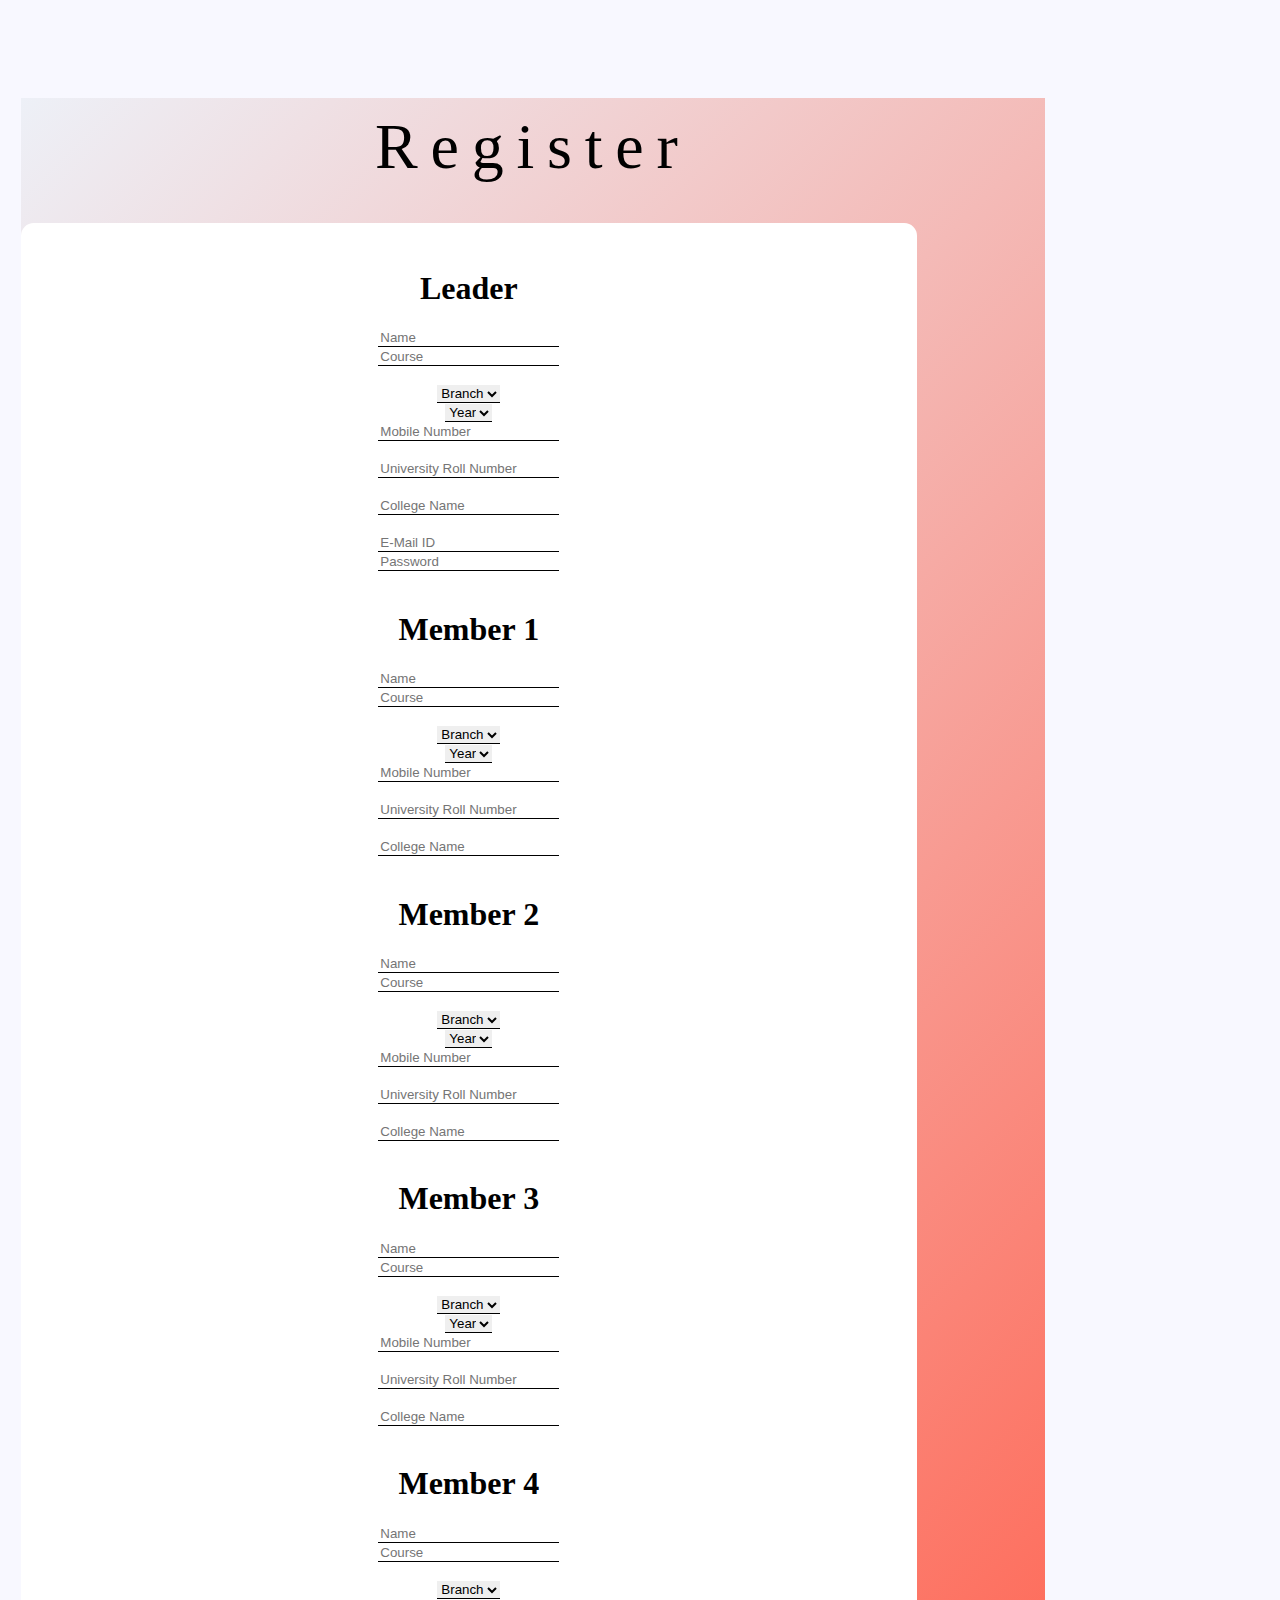
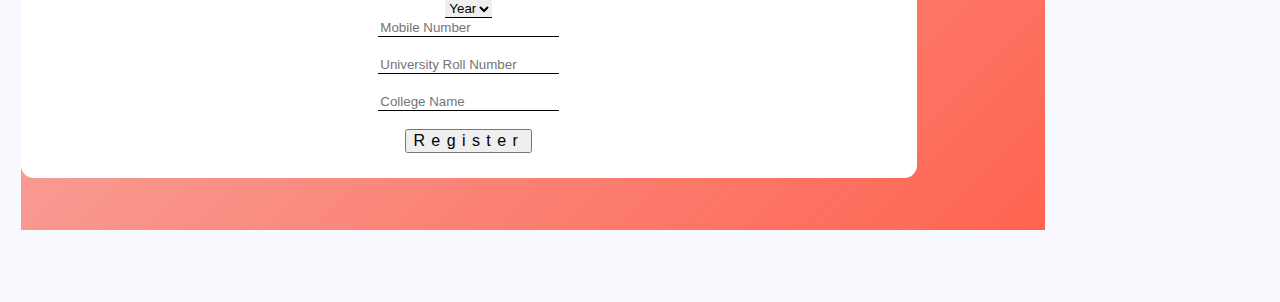
==== index.html @ 7ff379aa "ui modified" ====
<!DOCTYPE html>
<html lang="en">
<head>
    <meta charset="UTF-8">
    <meta name="viewport" content="width=device-width, initial-scale=1.0">
    <meta http-equiv="X-UA-Compatible" content="ie=edge">
    <link rel="stylesheet" href="bootstrap.min.css">
    <title>Csi signup</title>
    <link rel="stylesheet" href="style.css">
    <link rel="icon" href="logocsiCenter.png" type="image/icon">
</head>
<body>
    <div class="main-con container">
    <div class="hea container">
        Register
    </div>
        <div class="container myform">
                <form method="POST" action="/register" class="form-group"> 
                    <div class=" container">
                        <!-- leader details -->
                        <div class="main-title-2">
                            <h1><span>Leader</span></h1>
                        </div>
                            <div class="row">
                                    <div class=" col-md-6">
                                        <input type="text" for="name" class="form-control " placeholder="Name" required>
                                        <br>
                                    </div>
                                    <div class=" col-md-6">
                                        <input type="text" for="name" class="form-control " placeholder="Course" required>
                                    </div>
                            </div>
                            <br>
                            <div class="row">
                                <div class=" col-md-3">
                                    <select class="form-control " for="branch" id="br" required> 
                                        <option value="">Branch</option>
                                        <option for="CS">CS</option>
                                        <option for="IT">IT</option>
                                        <option v="ECE">ECE</option>
                                        <option value="EN">EN</option>
                                        <option value="EI">EI</option>
                                        <option value="ME">ME</option>
                                        <option value="CE">CE</option>
                                    </select>
                                    <br>
                                </div>
                            
                                <div class="col-md-3">
                                    <select class="form-control" name="year" id="yr" required> 
                                            <option value="">Year</option>
                                            <option value="1">1</option>
                                            <option value="2">2</option>
                                            <option value="3">3</option>
                                            <option value="4">4</option>
                                        </select>
                                        <br>
                                </div>
                                <div class=" col-md-3">
                                    <input class="form-control" type="text" for="mobileNumber" placeholder="Mobile Number" required>
                                    <br>
                                </div>
                                <br>
                                <div class=" col-md-3">
                                    <input class="form-control" type="text" for="rollNumber" placeholder="University Roll Number" required>
                                </div>
                            </div>
                            <br>
                            <div class="row">
                                <div class="col-md-8">
                                    <input class="form-control" type="text" for="userName" placeholder="College Name" required>
                                </div>
                            </div>
                            <br>
                            <div class="row">
                                <div class="col-md-6">
                                    <input class="form-control" type="email" for="email" placeholder="E-Mail ID" required>
                                    <br>
                                </div>
                                <div class="col-md-6">
                                    <input class="form-control" type="password" for="password" placeholder="Password" required>
                                </div>
                            </div>
                            <!-- members-->

                            <br>
                            <div class="main-title-2">
                                <h1><span>Member 1</span></h1>
                            </div>
                            <div class="row">
                                <div class=" col-md-6">
                                    <input type="text" for="name" class="form-control " placeholder="Name" required>
                                    <br>
                                </div>
                               
                                <div class=" col-md-6">
                                    <input type="text" for="name" class="form-control " placeholder="Course" required>
                                </div>
                        </div>
                        <br>
                        <div class="row">
                            <div class=" col-md-3">
                                <select class="form-control " for="branch" id="br" required> 
                                    <option value="">Branch</option>
                                    <option for="CS">CS</option>
                                    <option for="IT">IT</option>
                                    <option v="ECE">ECE</option>
                                    <option value="EN">EN</option>
                                    <option value="EI">EI</option>
                                    <option value="ME">ME</option>
                                    <option value="CE">CE</option>
                                </select>
                                <br>
                            </div>
                        
                            <div class="col-md-3">
                                <select class="form-control" name="year" id="yr" required> 
                                        <option value="">Year</option>
                                        <option value="1">1</option>
                                        <option value="2">2</option>
                                        <option value="3">3</option>
                                        <option value="4">4</option>
                                    </select>
                                    <br>
                            </div>
                            <div class=" col-md-3">
                                <input class="form-control" type="text" for="mobileNumber" placeholder="Mobile Number" required>
                            <br>
                            </div>
                            <br>
                            <div class=" col-md-3">
                                <input class="form-control" type="text" for="rollNumber" placeholder="University Roll Number" required>
                            </div>
                        </div>
                        <br>
                        <div class="row">
                            <div class="col-md-8">
                                <input class="form-control" type="text" for="userName" placeholder="College Name" required>
                            </div>
                        </div>
                        <br>
                            <div class="main-title-2">
                                <h1><span>Member 2</span></h1>
                            </div>
                            <div class="row">
                                <div class=" col-md-6">
                                    <input type="text" for="name" class="form-control " placeholder="Name" required>
                                    <br>
                                </div>
                               
                                <div class=" col-md-6">
                                    <input type="text" for="name" class="form-control " placeholder="Course" required>
                                </div>
                        </div>
                        <br>
                        <div class="row">
                            <div class=" col-md-3">
                                <select class="form-control " for="branch" id="br" required> 
                                    <option value="">Branch</option>
                                    <option for="CS">CS</option>
                                    <option for="IT">IT</option>
                                    <option v="ECE">ECE</option>
                                    <option value="EN">EN</option>
                                    <option value="EI">EI</option>
                                    <option value="ME">ME</option>
                                    <option value="CE">CE</option>
                                </select>
                                <br>
                            </div>
                        
                            <div class="col-md-3">
                                <select class="form-control" name="year" id="yr" required> 
                                        <option value="">Year</option>
                                        <option value="1">1</option>
                                        <option value="2">2</option>
                                        <option value="3">3</option>
                                        <option value="4">4</option>
                                    </select>
                                    <br>
                            </div>
                            <div class=" col-md-3">
                                <input class="form-control" type="text" for="mobileNumber" placeholder="Mobile Number" required>
                            <br>
                            </div>
                            <br>
                            <div class=" col-md-3">
                                <input class="form-control" type="text" for="rollNumber" placeholder="University Roll Number" required>
                            </div>
                        </div>
                        <br>
                        <div class="row">
                            <div class="col-md-8">
                                <input class="form-control" type="text" for="userName" placeholder="College Name" required>
                            </div>
                        </div>
                        <br>
                            <div class="main-title-2">
                                <h1><span>Member 3</span></h1>
                            </div>
                            <div class="row">
                                <div class=" col-md-6">
                                    <input type="text" for="name" class="form-control " placeholder="Name" required>
                                    <br>
                                </div>
                               
                                <div class=" col-md-6">
                                    <input type="text" for="name" class="form-control " placeholder="Course" required>
                                </div>
                        </div>
                        <br>
                        <div class="row">
                            <div class=" col-md-3">
                                <select class="form-control " for="branch" id="br" required> 
                                    <option value="">Branch</option>
                                    <option for="CS">CS</option>
                                    <option for="IT">IT</option>
                                    <option v="ECE">ECE</option>
                                    <option value="EN">EN</option>
                                    <option value="EI">EI</option>
                                    <option value="ME">ME</option>
                                    <option value="CE">CE</option>
                                </select>
                                <br>
                            </div>
                        
                            <div class="col-md-3">
                                <select class="form-control" name="year" id="yr" required> 
                                        <option value="">Year</option>
                                        <option value="1">1</option>
                                        <option value="2">2</option>
                                        <option value="3">3</option>
                                        <option value="4">4</option>
                                    </select>
                                    <br>
                            </div>
                            <div class=" col-md-3">
                                <input class="form-control" type="text" for="mobileNumber" placeholder="Mobile Number" required>
                            <br>
                            </div>
                            <br>
                            <div class=" col-md-3">
                                <input class="form-control" type="text" for="rollNumber" placeholder="University Roll Number" required>
                            </div>
                        </div>
                        <br>
                        <div class="row">
                            <div class="col-md-8">
                                <input class="form-control" type="text" for="userName" placeholder="College Name" required>
                            </div>
                        </div>
                        <br>
                            <div class="main-title-2">
                                <h1><span>Member 4</span></h1>
                            </div>
                            <div class="row">
                                <div class=" col-md-6">
                                    <input type="text" for="name" class="form-control " placeholder="Name" required>
                                    <br>
                                </div>
                               
                                <div class=" col-md-6">
                                    <input type="text" for="name" class="form-control " placeholder="Course" required>
                                </div>
                        </div>
                        <br>
                        <div class="row">
                            <div class=" col-md-3">
                                <select class="form-control " for="branch" id="br" required> 
                                    <option value="">Branch</option>
                                    <option for="CS">CS</option>
                                    <option for="IT">IT</option>
                                    <option v="ECE">ECE</option>
                                    <option value="EN">EN</option>
                                    <option value="EI">EI</option>
                                    <option value="ME">ME</option>
                                    <option value="CE">CE</option>
                                </select>
                                <br>
                            </div>
                        
                            <div class="col-md-3">
                                <select class="form-control" name="year" id="yr" required> 
                                        <option value="">Year</option>
                                        <option value="1">1</option>
                                        <option value="2">2</option>
                                        <option value="3">3</option>
                                        <option value="4">4</option>
                                    </select>
                                    <br>
                            </div>
                            <div class=" col-md-3">
                                <input class="form-control" type="text" for="mobileNumber" placeholder="Mobile Number" required>
                            <br>
                            </div>
                            <br>
                            <div class=" col-md-3">
                                <input class="form-control" type="text" for="rollNumber" placeholder="University Roll Number" required>
                            </div>
                        </div>
                        <br>
                        <div class="row">
                            <div class="col-md-8">
                                <input class="form-control" type="text" for="userName" placeholder="College Name" required>
                            </div>
                        </div>
                            <br>
                            <button class="btn-lg btn-primary" type="submit">Register</button>
                        </div>
                </form>
        </div>
    </div>
</body>
</html>
---- style.css ----
body{
            text-align: center;
            background-color: ghostwhite;
            width: 100%;
            height:100%;
            padding: 1vw;
            font-family: Georgia, 'Times New Roman', Times, serif;
 }
 .myform{
         padding: 2vw;
         margin-top: 2vw;
         box-sizing: border-box;
         border-radius: 1vw;
         width: 70vw;
         background-color: white;
 }
 .btn-lg{
         letter-spacing: 0.5vw;
         font-size: 100%;
 }
 .hea{
         letter-spacing: 1vw;
         padding: 1vw;
         box-sizing: border-box;
         width: 80vw;
         font-size: 400%;
         
 }
 .form-control{
         border:none;
         border-bottom: 0.1vw solid black;
 }
 .main-con{
        background:linear-gradient(-45deg,rgb(255, 100, 81),rgb( 237, 240, 247));
         width: 80vw;
         padding: 0%;
         margin-bottom: 4vw;
         margin-top: 6vw;
         padding-bottom: 4vw;

 }
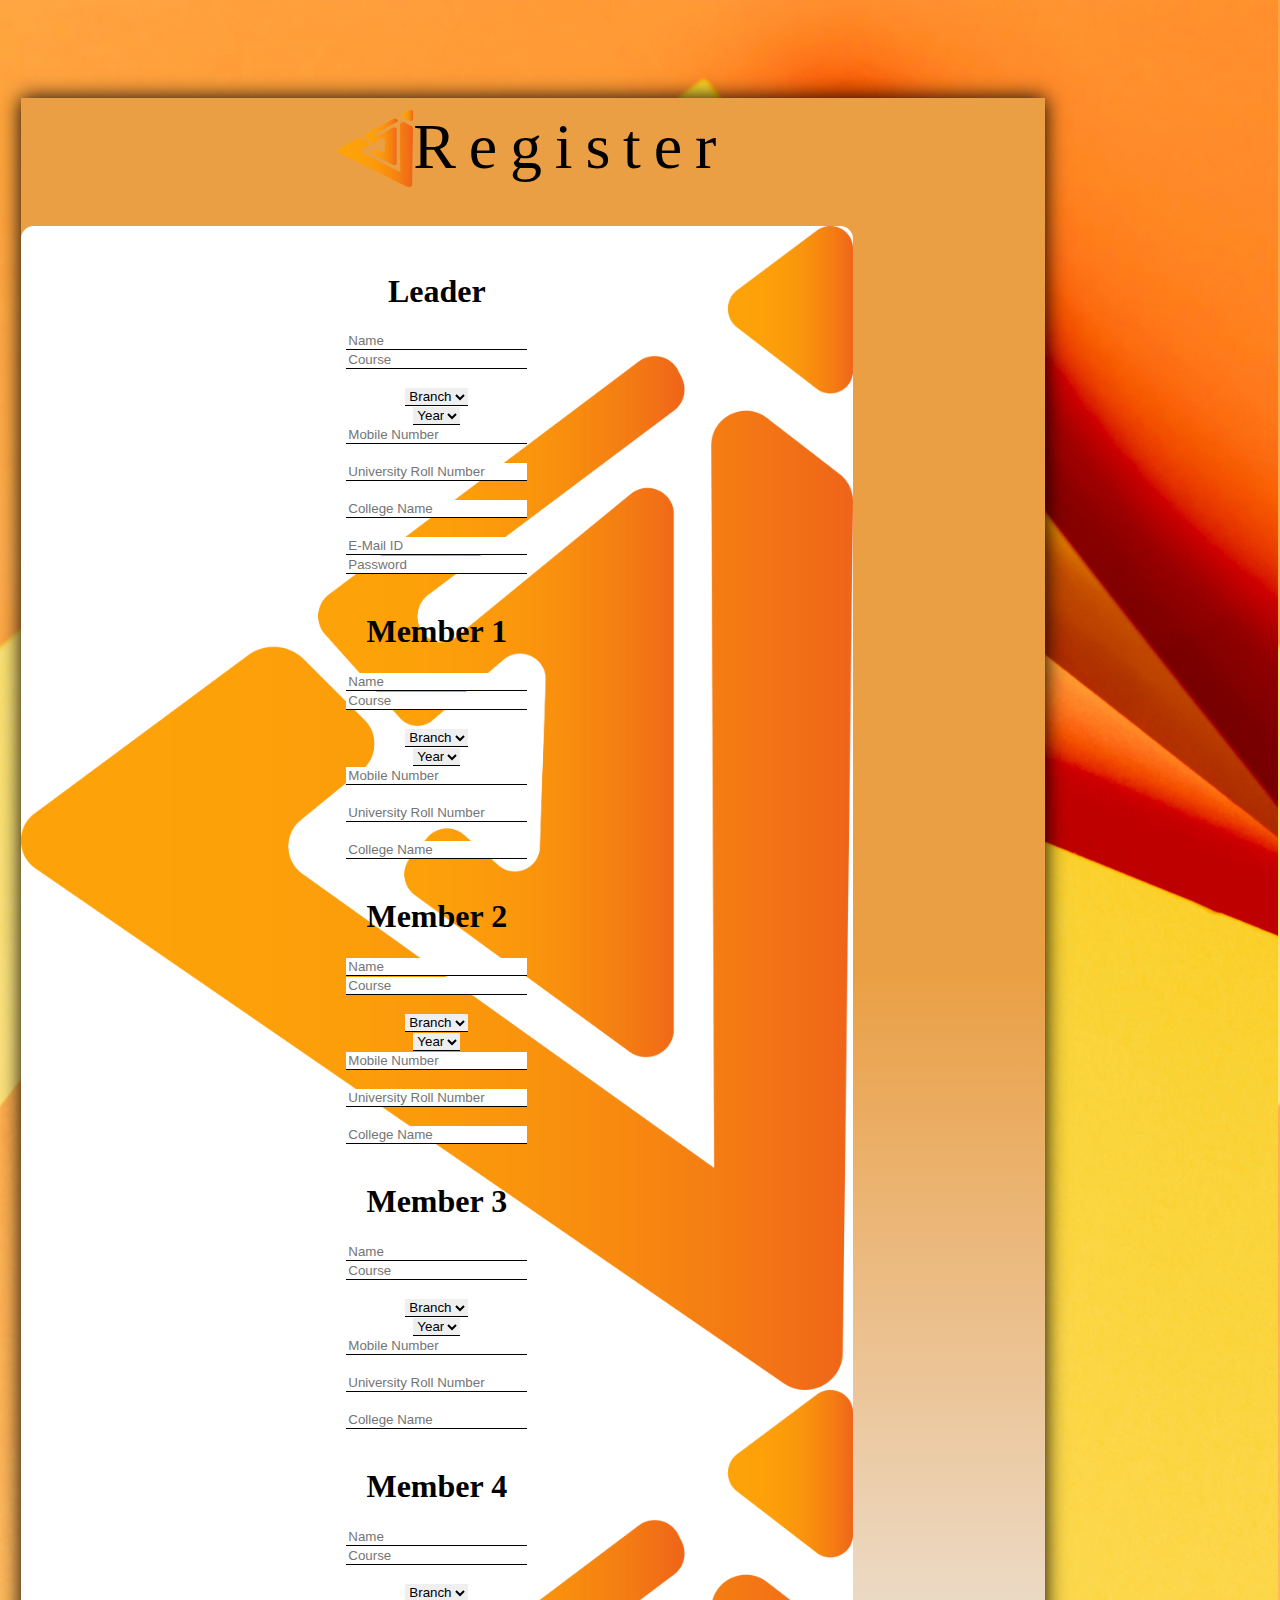
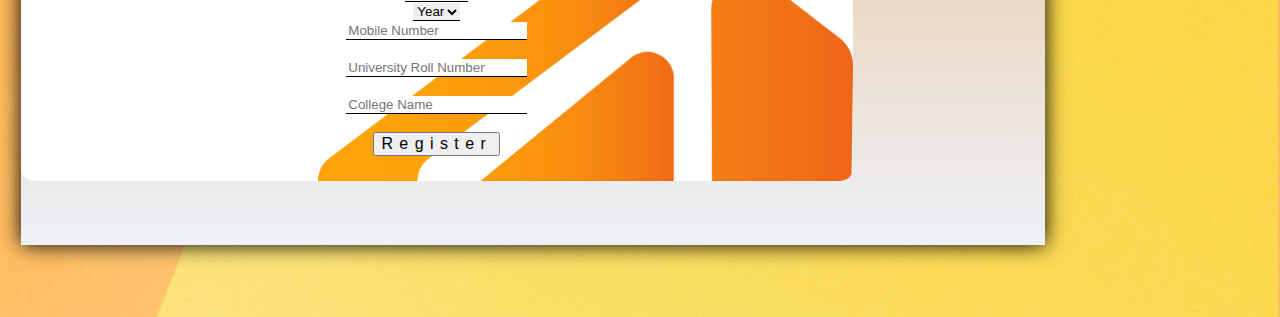
==== commit e0ec54e9: "ui_complete" ====
--- a/index.html
+++ b/index.html
@@ -4,17 +4,19 @@
     <meta charset="UTF-8">
     <meta name="viewport" content="width=device-width, initial-scale=1.0">
     <meta http-equiv="X-UA-Compatible" content="ie=edge">
+    <link rel="shortcut icon" href="logocsiCenternew.ico" type="image/x-icon">
     <link rel="stylesheet" href="bootstrap.min.css">
-    <title>Csi signup</title>
+    <title>Register</title>
     <link rel="stylesheet" href="style.css">
-    <link rel="icon" href="logocsiCenter.png" type="image/icon">
 </head>
 <body>
     <div class="main-con container">
     <div class="hea container">
+        <img src="logocsiCenternew.png" alt="CSI">
         Register
     </div>
         <div class="container myform">
+          
                 <form method="POST" action="/register" class="form-group"> 
                     <div class=" container">
                         <!-- leader details -->
--- a/style.css
+++ b/style.css
@@ -1,18 +1,23 @@
 
 body{
             text-align: center;
-            background-color: ghostwhite;
+            background:url(2765040.jpg);
+            background-size: contain;
             width: 100%;
             height:100%;
             padding: 1vw;
             font-family: Georgia, 'Times New Roman', Times, serif;
+            position: relative; 
  }
  .myform{
          padding: 2vw;
          margin-top: 2vw;
          box-sizing: border-box;
          border-radius: 1vw;
-         width: 70vw;
+         width: 65vw;
+         
+         background: url(logocsiCenternew.png) left top;
+         background-size: contain;
          background-color: white;
  }
  .btn-lg{
@@ -25,18 +30,29 @@
          box-sizing: border-box;
          width: 80vw;
          font-size: 400%;
-         
+         display: flex;
+         justify-content: center;     
+          
+ }
+
+ .hea img{
+         width: 6vw;
+         height: 6vw;
+         top: 12vw;
+         left: 16%;
+         top: 25%;
  }
  .form-control{
          border:none;
          border-bottom: 0.1vw solid black;
  }
  .main-con{
-        background:linear-gradient(-45deg,rgb(255, 100, 81),rgb( 237, 240, 247));
+        background:linear-gradient(180deg,rgb( 234, 159, 68 ),rgb( 234, 159, 68 ),rgb( 237, 240, 247));
          width: 80vw;
          padding: 0%;
          margin-bottom: 4vw;
          margin-top: 6vw;
-         padding-bottom: 4vw;
+         padding-bottom: 5vw;
+         box-shadow: 0 0 20px;
 
  }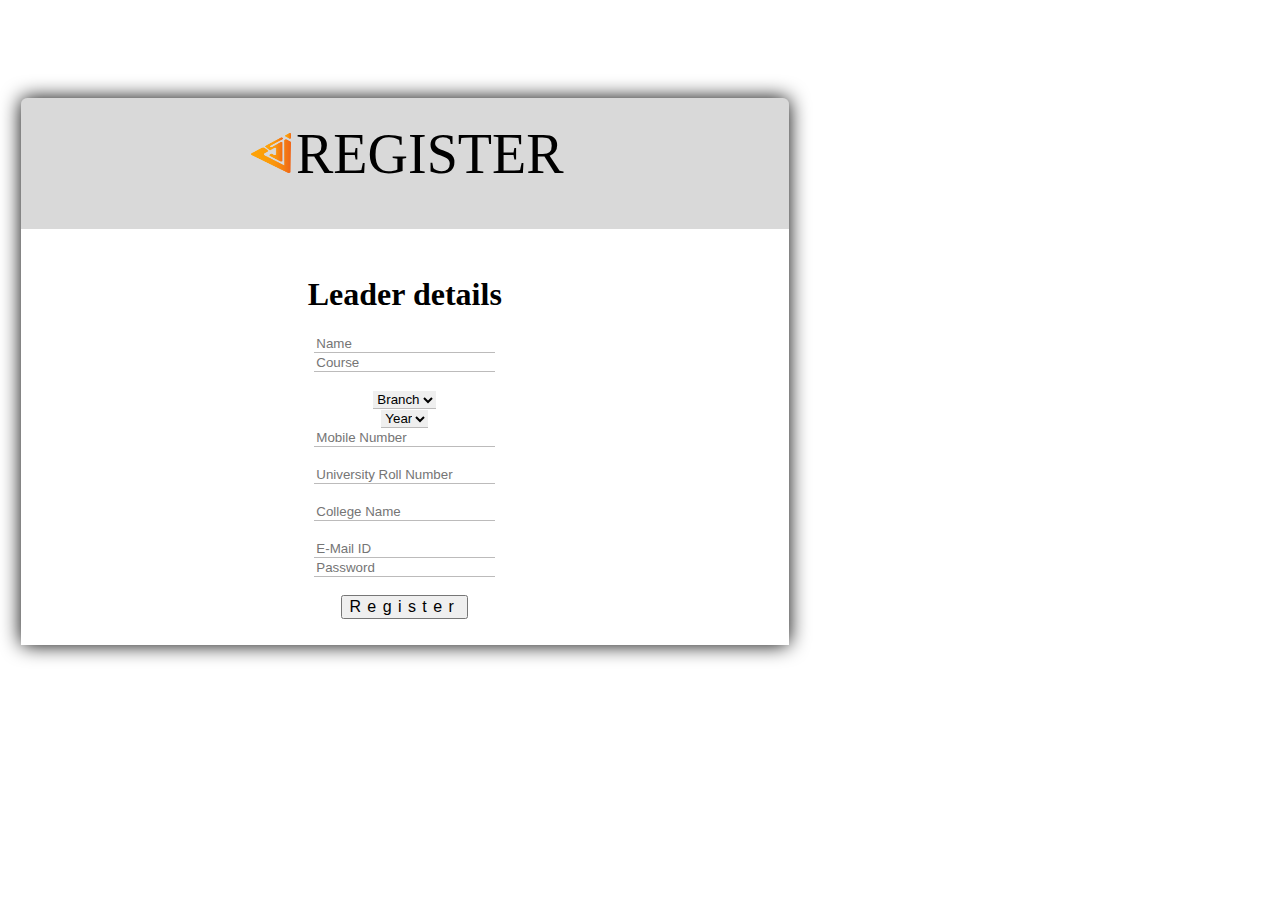
==== commit a4063d72: "design-mod.1" ====
--- a/index.html
+++ b/index.html
@@ -5,36 +5,43 @@
     <meta name="viewport" content="width=device-width, initial-scale=1.0">
     <meta http-equiv="X-UA-Compatible" content="ie=edge">
     <link rel="shortcut icon" href="logocsiCenternew.ico" type="image/x-icon">
+    <link href="//db.onlinewebfonts.com/c/cf66d0978fea9f72cbd1604f28e7aadd?family=Equinox" rel="stylesheet" type="text/css"/> 
     <link rel="stylesheet" href="bootstrap.min.css">
     <title>Register</title>
     <link rel="stylesheet" href="style.css">
+    
 </head>
 <body>
     <div class="main-con container">
     <div class="hea container">
-        <img src="logocsiCenternew.png" alt="CSI">
-        Register
+        
+        <div class="headi">
+            <div class="logo">
+                <img src="logocsiCenternew.png" alt="CSI">
+            </div>
+            REGISTER
+        </div>
     </div>
         <div class="container myform">
           
                 <form method="POST" action="/register" class="form-group"> 
                     <div class=" container">
                         <!-- leader details -->
-                        <div class="main-title-2">
-                            <h1><span>Leader</span></h1>
+                        <div class="le main-title-2">
+                            <h1><span>Leader details</span></h1>
                         </div>
                             <div class="row">
-                                    <div class=" col-md-6">
+                                    <div class=" col-sm-6">
                                         <input type="text" for="name" class="form-control " placeholder="Name" required>
                                         <br>
                                     </div>
-                                    <div class=" col-md-6">
+                                    <div class=" col-sm-6">
                                         <input type="text" for="name" class="form-control " placeholder="Course" required>
                                     </div>
                             </div>
                             <br>
                             <div class="row">
-                                <div class=" col-md-3">
+                                <div class=" col-sm-3">
                                     <select class="form-control " for="branch" id="br" required> 
                                         <option value="">Branch</option>
                                         <option for="CS">CS</option>
@@ -48,7 +55,7 @@
                                     <br>
                                 </div>
                             
-                                <div class="col-md-3">
+                                <div class="col-sm-3">
                                     <select class="form-control" name="year" id="yr" required> 
                                             <option value="">Year</option>
                                             <option value="1">1</option>
@@ -58,251 +65,31 @@
                                         </select>
                                         <br>
                                 </div>
-                                <div class=" col-md-3">
+                                <div class=" col-sm-3">
                                     <input class="form-control" type="text" for="mobileNumber" placeholder="Mobile Number" required>
                                     <br>
                                 </div>
                                 <br>
-                                <div class=" col-md-3">
+                                <div class=" col-sm-3">
                                     <input class="form-control" type="text" for="rollNumber" placeholder="University Roll Number" required>
                                 </div>
                             </div>
                             <br>
                             <div class="row">
-                                <div class="col-md-8">
+                                <div class="col-sm-8">
                                     <input class="form-control" type="text" for="userName" placeholder="College Name" required>
+                                    <br>
                                 </div>
                             </div>
                             <br>
                             <div class="row">
-                                <div class="col-md-6">
+                                <div class="col-sm-6">
                                     <input class="form-control" type="email" for="email" placeholder="E-Mail ID" required>
                                     <br>
                                 </div>
-                                <div class="col-md-6">
+                                <div class="col-sm-6">
                                     <input class="form-control" type="password" for="password" placeholder="Password" required>
                                 </div>
-                            </div>
-                            <!-- members-->
-
-                            <br>
-                            <div class="main-title-2">
-                                <h1><span>Member 1</span></h1>
-                            </div>
-                            <div class="row">
-                                <div class=" col-md-6">
-                                    <input type="text" for="name" class="form-control " placeholder="Name" required>
-                                    <br>
-                                </div>
-                               
-                                <div class=" col-md-6">
-                                    <input type="text" for="name" class="form-control " placeholder="Course" required>
-                                </div>
-                        </div>
-                        <br>
-                        <div class="row">
-                            <div class=" col-md-3">
-                                <select class="form-control " for="branch" id="br" required> 
-                                    <option value="">Branch</option>
-                                    <option for="CS">CS</option>
-                                    <option for="IT">IT</option>
-                                    <option v="ECE">ECE</option>
-                                    <option value="EN">EN</option>
-                                    <option value="EI">EI</option>
-                                    <option value="ME">ME</option>
-                                    <option value="CE">CE</option>
-                                </select>
-                                <br>
-                            </div>
-                        
-                            <div class="col-md-3">
-                                <select class="form-control" name="year" id="yr" required> 
-                                        <option value="">Year</option>
-                                        <option value="1">1</option>
-                                        <option value="2">2</option>
-                                        <option value="3">3</option>
-                                        <option value="4">4</option>
-                                    </select>
-                                    <br>
-                            </div>
-                            <div class=" col-md-3">
-                                <input class="form-control" type="text" for="mobileNumber" placeholder="Mobile Number" required>
-                            <br>
-                            </div>
-                            <br>
-                            <div class=" col-md-3">
-                                <input class="form-control" type="text" for="rollNumber" placeholder="University Roll Number" required>
-                            </div>
-                        </div>
-                        <br>
-                        <div class="row">
-                            <div class="col-md-8">
-                                <input class="form-control" type="text" for="userName" placeholder="College Name" required>
-                            </div>
-                        </div>
-                        <br>
-                            <div class="main-title-2">
-                                <h1><span>Member 2</span></h1>
-                            </div>
-                            <div class="row">
-                                <div class=" col-md-6">
-                                    <input type="text" for="name" class="form-control " placeholder="Name" required>
-                                    <br>
-                                </div>
-                               
-                                <div class=" col-md-6">
-                                    <input type="text" for="name" class="form-control " placeholder="Course" required>
-                                </div>
-                        </div>
-                        <br>
-                        <div class="row">
-                            <div class=" col-md-3">
-                                <select class="form-control " for="branch" id="br" required> 
-                                    <option value="">Branch</option>
-                                    <option for="CS">CS</option>
-                                    <option for="IT">IT</option>
-                                    <option v="ECE">ECE</option>
-                                    <option value="EN">EN</option>
-                                    <option value="EI">EI</option>
-                                    <option value="ME">ME</option>
-                                    <option value="CE">CE</option>
-                                </select>
-                                <br>
-                            </div>
-                        
-                            <div class="col-md-3">
-                                <select class="form-control" name="year" id="yr" required> 
-                                        <option value="">Year</option>
-                                        <option value="1">1</option>
-                                        <option value="2">2</option>
-                                        <option value="3">3</option>
-                                        <option value="4">4</option>
-                                    </select>
-                                    <br>
-                            </div>
-                            <div class=" col-md-3">
-                                <input class="form-control" type="text" for="mobileNumber" placeholder="Mobile Number" required>
-                            <br>
-                            </div>
-                            <br>
-                            <div class=" col-md-3">
-                                <input class="form-control" type="text" for="rollNumber" placeholder="University Roll Number" required>
-                            </div>
-                        </div>
-                        <br>
-                        <div class="row">
-                            <div class="col-md-8">
-                                <input class="form-control" type="text" for="userName" placeholder="College Name" required>
-                            </div>
-                        </div>
-                        <br>
-                            <div class="main-title-2">
-                                <h1><span>Member 3</span></h1>
-                            </div>
-                            <div class="row">
-                                <div class=" col-md-6">
-                                    <input type="text" for="name" class="form-control " placeholder="Name" required>
-                                    <br>
-                                </div>
-                               
-                                <div class=" col-md-6">
-                                    <input type="text" for="name" class="form-control " placeholder="Course" required>
-                                </div>
-                        </div>
-                        <br>
-                        <div class="row">
-                            <div class=" col-md-3">
-                                <select class="form-control " for="branch" id="br" required> 
-                                    <option value="">Branch</option>
-                                    <option for="CS">CS</option>
-                                    <option for="IT">IT</option>
-                                    <option v="ECE">ECE</option>
-                                    <option value="EN">EN</option>
-                                    <option value="EI">EI</option>
-                                    <option value="ME">ME</option>
-                                    <option value="CE">CE</option>
-                                </select>
-                                <br>
-                            </div>
-                        
-                            <div class="col-md-3">
-                                <select class="form-control" name="year" id="yr" required> 
-                                        <option value="">Year</option>
-                                        <option value="1">1</option>
-                                        <option value="2">2</option>
-                                        <option value="3">3</option>
-                                        <option value="4">4</option>
-                                    </select>
-                                    <br>
-                            </div>
-                            <div class=" col-md-3">
-                                <input class="form-control" type="text" for="mobileNumber" placeholder="Mobile Number" required>
-                            <br>
-                            </div>
-                            <br>
-                            <div class=" col-md-3">
-                                <input class="form-control" type="text" for="rollNumber" placeholder="University Roll Number" required>
-                            </div>
-                        </div>
-                        <br>
-                        <div class="row">
-                            <div class="col-md-8">
-                                <input class="form-control" type="text" for="userName" placeholder="College Name" required>
-                            </div>
-                        </div>
-                        <br>
-                            <div class="main-title-2">
-                                <h1><span>Member 4</span></h1>
-                            </div>
-                            <div class="row">
-                                <div class=" col-md-6">
-                                    <input type="text" for="name" class="form-control " placeholder="Name" required>
-                                    <br>
-                                </div>
-                               
-                                <div class=" col-md-6">
-                                    <input type="text" for="name" class="form-control " placeholder="Course" required>
-                                </div>
-                        </div>
-                        <br>
-                        <div class="row">
-                            <div class=" col-md-3">
-                                <select class="form-control " for="branch" id="br" required> 
-                                    <option value="">Branch</option>
-                                    <option for="CS">CS</option>
-                                    <option for="IT">IT</option>
-                                    <option v="ECE">ECE</option>
-                                    <option value="EN">EN</option>
-                                    <option value="EI">EI</option>
-                                    <option value="ME">ME</option>
-                                    <option value="CE">CE</option>
-                                </select>
-                                <br>
-                            </div>
-                        
-                            <div class="col-md-3">
-                                <select class="form-control" name="year" id="yr" required> 
-                                        <option value="">Year</option>
-                                        <option value="1">1</option>
-                                        <option value="2">2</option>
-                                        <option value="3">3</option>
-                                        <option value="4">4</option>
-                                    </select>
-                                    <br>
-                            </div>
-                            <div class=" col-md-3">
-                                <input class="form-control" type="text" for="mobileNumber" placeholder="Mobile Number" required>
-                            <br>
-                            </div>
-                            <br>
-                            <div class=" col-md-3">
-                                <input class="form-control" type="text" for="rollNumber" placeholder="University Roll Number" required>
-                            </div>
-                        </div>
-                        <br>
-                        <div class="row">
-                            <div class="col-md-8">
-                                <input class="form-control" type="text" for="userName" placeholder="College Name" required>
                             </div>
                         </div>
                             <br>
--- a/style.css
+++ b/style.css
@@ -1,58 +1,101 @@
 
+@import url(//db.onlinewebfonts.com/c/cf66d0978fea9f72cbd1604f28e7aadd?family=Equinox);
+@font-face {font-family: "Equinox"; src: url("//db.onlinewebfonts.com/t/cf66d0978fea9f72cbd1604f28e7aadd.eot"); src: url("//db.onlinewebfonts.com/t/cf66d0978fea9f72cbd1604f28e7aadd.eot?#iefix") format("embedded-opentype"), url("//db.onlinewebfonts.com/t/cf66d0978fea9f72cbd1604f28e7aadd.woff2") format("woff2"), url("//db.onlinewebfonts.com/t/cf66d0978fea9f72cbd1604f28e7aadd.woff") format("woff"), url("//db.onlinewebfonts.com/t/cf66d0978fea9f72cbd1604f28e7aadd.ttf") format("truetype"), url("//db.onlinewebfonts.com/t/cf66d0978fea9f72cbd1604f28e7aadd.svg#Equinox") format("svg"); } 
 body{
             text-align: center;
-            background:url(2765040.jpg);
-            background-size: contain;
+            background:url(Sun-Tornado.svg) no-repeat;
+            background-size: cover;
             width: 100%;
             height:100%;
             padding: 1vw;
-            font-family: Georgia, 'Times New Roman', Times, serif;
+            font-family:"Equinox" ;
             position: relative; 
  }
  .myform{
          padding: 2vw;
-         margin-top: 2vw;
+         margin-top: 1.5vw;
          box-sizing: border-box;
-         border-radius: 1vw;
-         width: 65vw;
-         
-         background: url(logocsiCenternew.png) left top;
+         /* border-radius: 0.5vw; */
+         width: 60vw;
          background-size: contain;
          background-color: white;
+         border-top: o.5vw solid #bcbbbb;
+         /* box-shadow: 0 0 20px; */
  }
  .btn-lg{
          letter-spacing: 0.5vw;
          font-size: 100%;
  }
  .hea{
-         letter-spacing: 1vw;
-         padding: 1vw;
          box-sizing: border-box;
-         width: 80vw;
-         font-size: 400%;
+         width: 60vw;
+         font-size: 350%;
+         justify-content: center;  
          display: flex;
-         justify-content: center;     
+         width: 100%;
+         height: 100%; 
+         
           
  }
+ .logo{
+         height: 50px;
+         width: 50px;
+         left: 0;
+ }
 
- .hea img{
-         width: 6vw;
-         height: 6vw;
-         top: 12vw;
-         left: 16%;
-         top: 25%;
+ .logo img{
+         width: 40px;
+         height: 40px;
  }
  .form-control{
          border:none;
-         border-bottom: 0.1vw solid black;
+         border-bottom: 0.1vw solid #bcbbbb;
  }
  .main-con{
-        background:linear-gradient(180deg,rgb( 234, 159, 68 ),rgb( 234, 159, 68 ),rgb( 237, 240, 247));
-         width: 80vw;
+        /* background:rgb( 234, 159, 68 ); */
+         width: 60vw;
          padding: 0%;
          margin-bottom: 4vw;
          margin-top: 6vw;
-         padding-bottom: 5vw;
+         /* padding-bottom: 5vw; */
          box-shadow: 0 0 20px;
+         border-radius: 0.5vw;
+         background: linear-gradient(rgba(0,0,0,0.15),rgba(0,0,0,0.15));
 
- }+ }
+ .headi{
+         display: flex;
+         line-height: 2;
+ }
+ @media only screen and (max-width: 768px) {
+        /* For mobile phones: */
+        [class*="hea"] {
+                font-size: 1.5em;
+                letter-spacing: 1vw;
+                box-sizing: border-box;
+                width: 80vw;
+                justify-content: center;  
+                display: flex;
+                height: 100%; 
+        }
+        [class*="logo"]{
+                height: 50px;
+                width: 50px;
+        }
+        [class*="headi"]{
+                font-size: 1.5em;
+        }
+        .logo img {
+                width: 40px;
+                height: 40px;
+        }
+        .le {
+                font-size: 1.3vw;
+        }
+        .main-con{
+                width: 80vw;
+        }
+        .myform{
+                width: 80vw;
+        }
+ }      